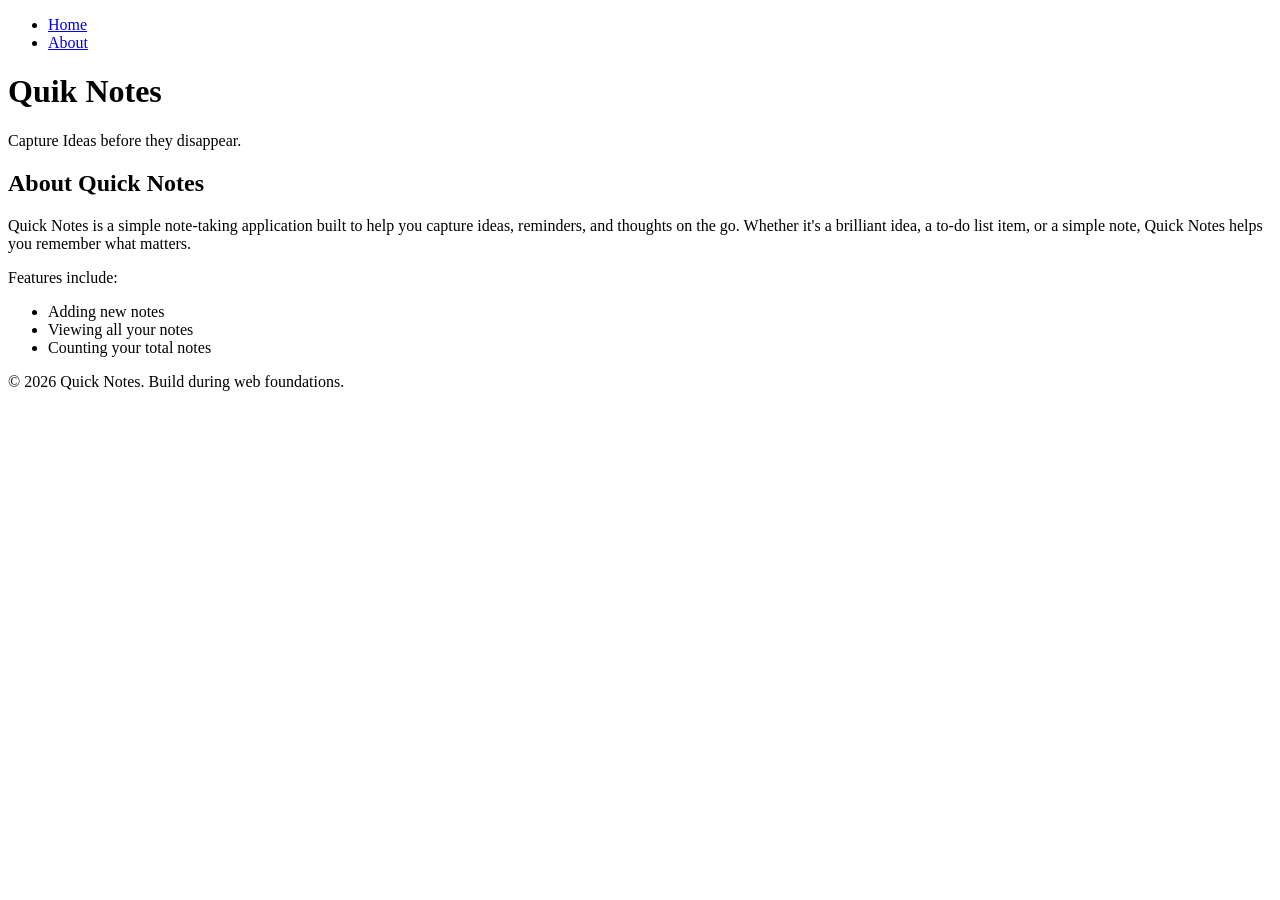
==== web-foundations-days/day1/about.html @ 5956a9b3 "feat: add index and about HTML pages for Quick Notes" ====
<!DOCTYPE html>
<html lang="en">
<head>
    <meta charset="UTF-8">
    <meta name="viewport" content="width=device-width, initial-scale=1.0">
    <title>About Quick Notes</title>
</head>
<body>

     <header>
        <nav>
            <ul class="nav-links">
                <li><a href="index.html">Home</a></li>
                <li><a href="about.html">About</a></li>
            </ul>
        </nav>
        <h1>Quik Notes</h1>
        <p>Capture Ideas before they disappear.</p>
    </header>

    <main>
        <section>
            <h2>About Quick Notes</h2>
            <p>
                Quick Notes is a simple note-taking application built to help you capture ideas,
                reminders, and thoughts on the go. Whether it's a brilliant idea, a to-do
                list item, or a simple note, Quick Notes helps you remember what matters.
            </p>
            <p>Features include:</p>
            <ul>
                <li>Adding new notes</li>
                <li>Viewing all your notes</li>
                <li>Counting your total notes</li>
            </ul>
        </section>
    </main>

    <footer>
        <p>&copy; 2026 Quick Notes. Build during web foundations.</p>
    </footer>
    
</body>
</html>
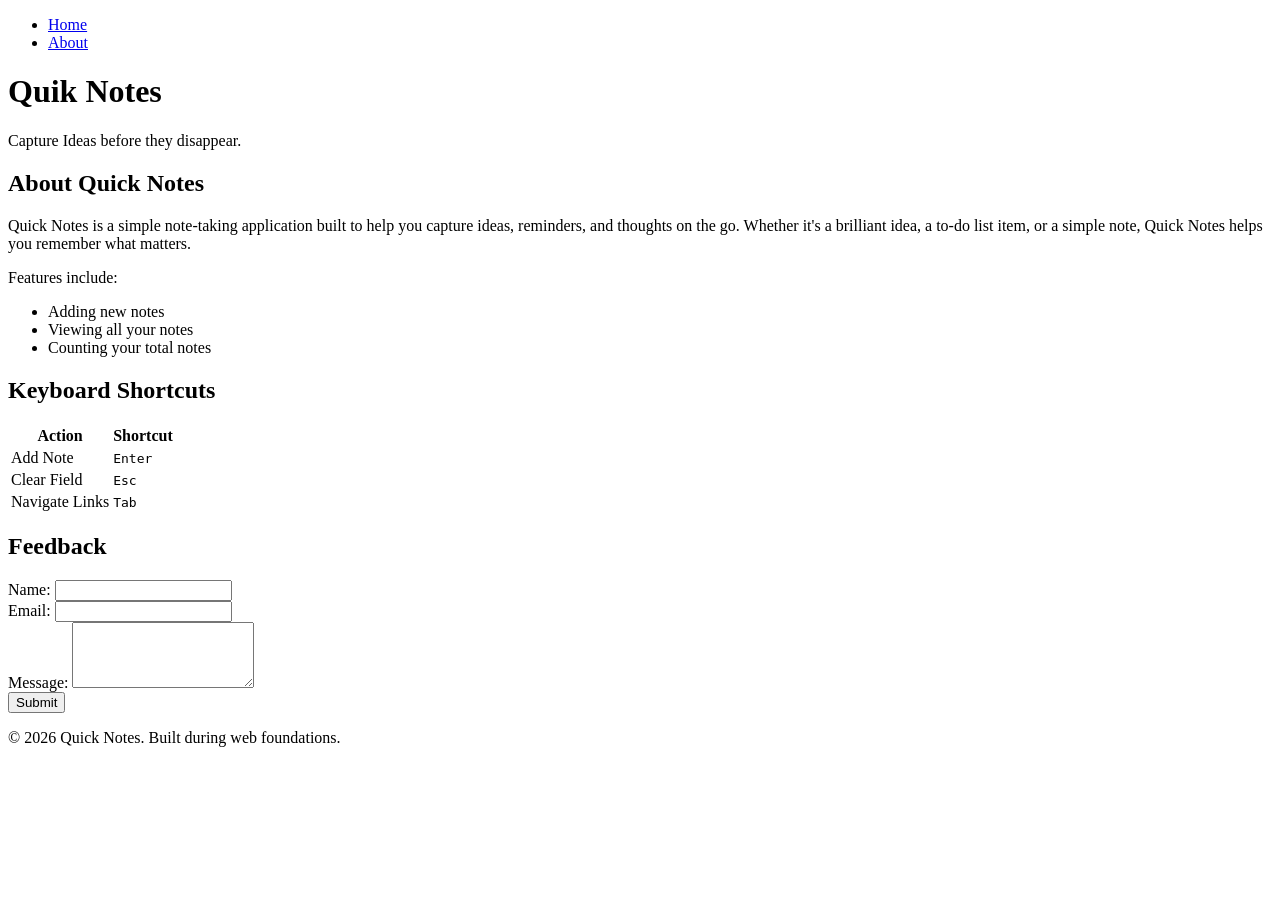
==== commit d477f424: "feat: add keyboard shortcuts and feedback form sections and update form attributes" ====
--- a/web-foundations-days/day1/about.html
+++ b/web-foundations-days/day1/about.html
@@ -33,10 +33,55 @@
                 <li>Counting your total notes</li>
             </ul>
         </section>
+
+        <section>
+            <h2>Keyboard Shortcuts</h2>
+            <table>
+                <thead>
+                    <tr>
+                        <th scope="col">Action</th>
+                        <th scope="col">Shortcut</th>
+                    </tr>
+                </thead>
+                <tbody>
+                    <tr>
+                        <td>Add Note</td>
+                        <td><kbd>Enter</kbd></td>
+                    </tr>
+                    <tr>
+                        <td>Clear Field</td>
+                        <td><kbd>Esc</kbd></td>
+                    </tr>
+                    <tr>
+                        <td>Navigate Links</td>
+                        <td><kbd>Tab</kbd></td>
+                    </tr>
+                </tbody>
+            </table>
+        </section>
+
+        <section>
+            <h2>Feedback</h2>
+            <form action="#" method="post">
+                <div>
+                    <label for="feedback-name">Name:</label>
+                    <input type="text" id="feedback-name" name="name" required>
+                </div>
+                <div>
+                    <label for="feedback-email">Email:</label>
+                    <input type="email" id="feedback-email" name="email" required>
+                </div>
+                <div>
+                    <label for="feedback-message">Message:</label>
+                    <textarea id="feedback-message" name="message" rows="4" required></textarea>
+                </div>
+                <button type="submit">Submit</button>
+            </form>
+        </section>
     </main>
 
     <footer>
-        <p>&copy; 2026 Quick Notes. Build during web foundations.</p>
+        <p>&copy; 2026 Quick Notes. Built during web foundations.</p>
     </footer>
     
 </body>
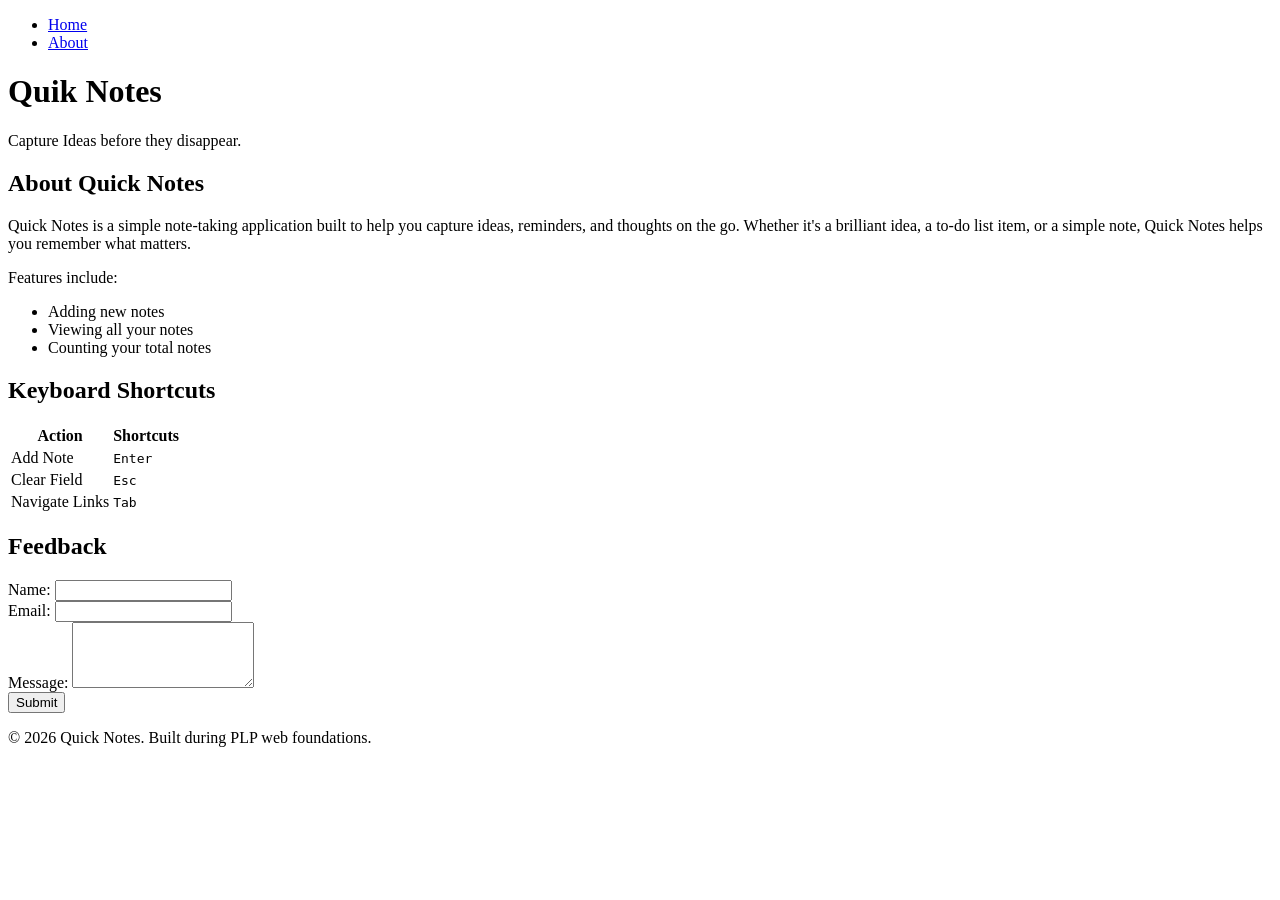
==== commit 9a6cb7e8: "Day 1 Assignment" ====
--- a/web-foundations-days/day1/about.html
+++ b/web-foundations-days/day1/about.html
@@ -40,7 +40,7 @@
                 <thead>
                     <tr>
                         <th scope="col">Action</th>
-                        <th scope="col">Shortcut</th>
+                        <th scope="col">Shortcuts</th>
                     </tr>
                 </thead>
                 <tbody>
@@ -81,7 +81,7 @@
     </main>
 
     <footer>
-        <p>&copy; 2026 Quick Notes. Built during web foundations.</p>
+        <p>&copy; 2026 Quick Notes. Built during PLP web foundations.</p>
     </footer>
     
 </body>
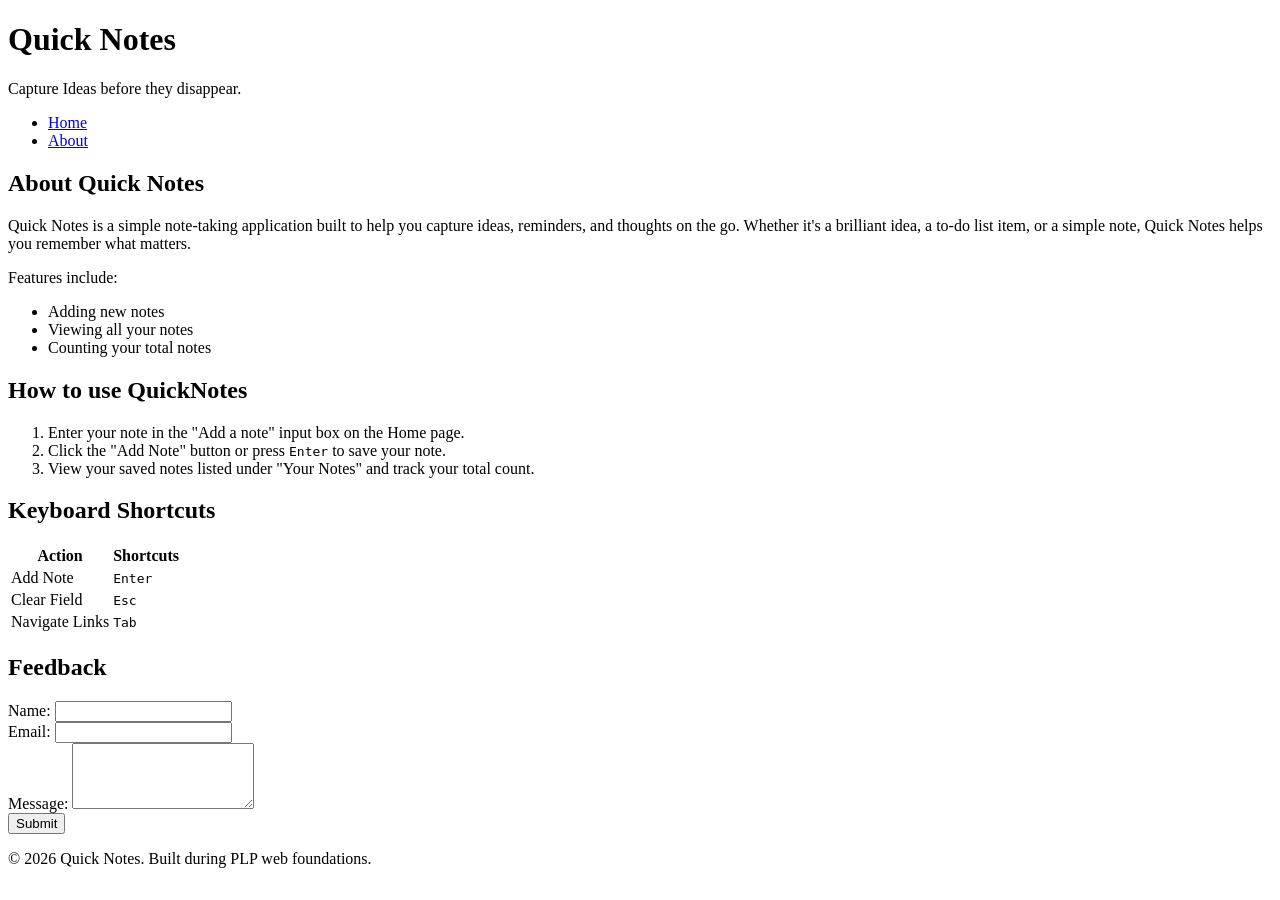
==== commit a2df6b53: "fix: correct typos in headers and footers, update layout, and add usage instructions to about page" ====
--- a/web-foundations-days/day1/about.html
+++ b/web-foundations-days/day1/about.html
@@ -8,14 +8,14 @@
 <body>
 
      <header>
+        <h1>Quick Notes</h1>
+        <p>Capture Ideas before they disappear.</p>
         <nav>
             <ul class="nav-links">
                 <li><a href="index.html">Home</a></li>
                 <li><a href="about.html">About</a></li>
             </ul>
         </nav>
-        <h1>Quik Notes</h1>
-        <p>Capture Ideas before they disappear.</p>
     </header>
 
     <main>
@@ -32,6 +32,15 @@
                 <li>Viewing all your notes</li>
                 <li>Counting your total notes</li>
             </ul>
+        </section>
+
+        <section>
+            <h2>How to use QuickNotes</h2>
+            <ol>
+                <li>Enter your note in the "Add a note" input box on the Home page.</li>
+                <li>Click the "Add Note" button or press <kbd>Enter</kbd> to save your note.</li>
+                <li>View your saved notes listed under "Your Notes" and track your total count.</li>
+            </ol>
         </section>
 
         <section>
